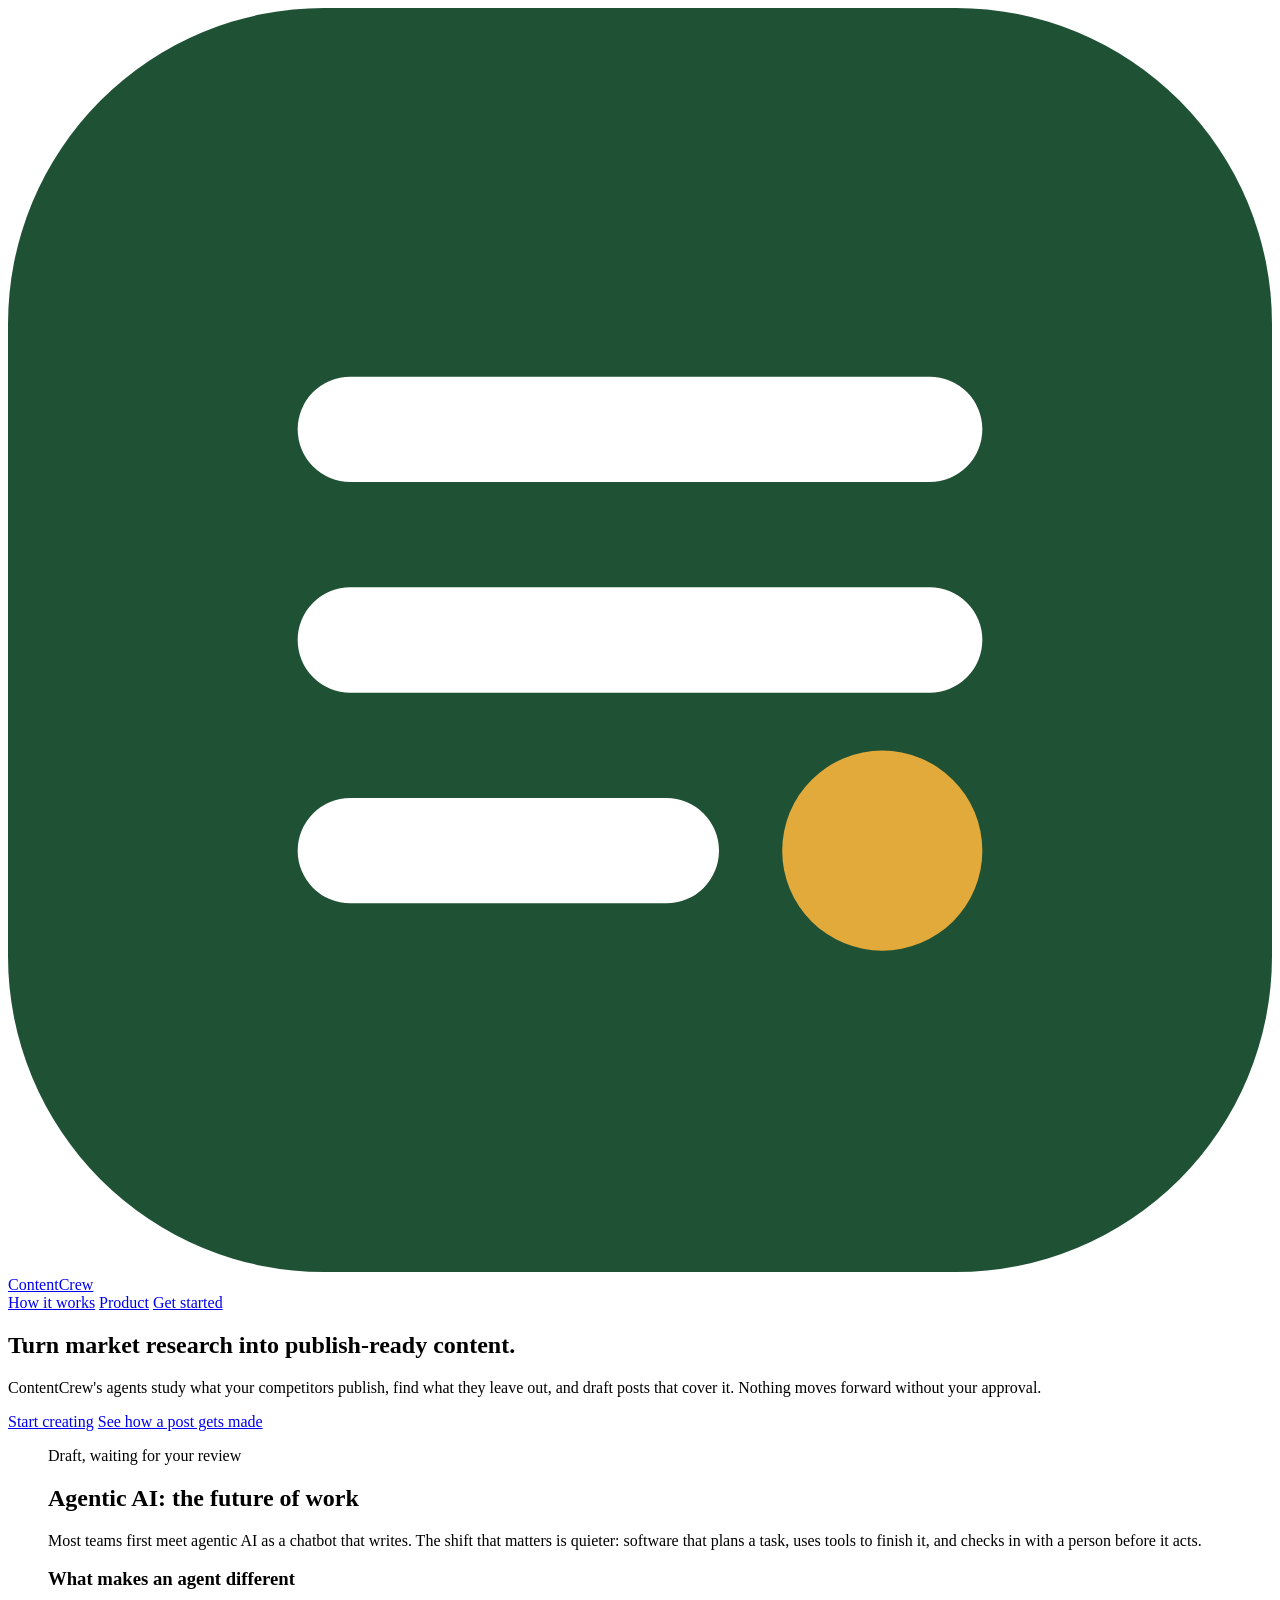
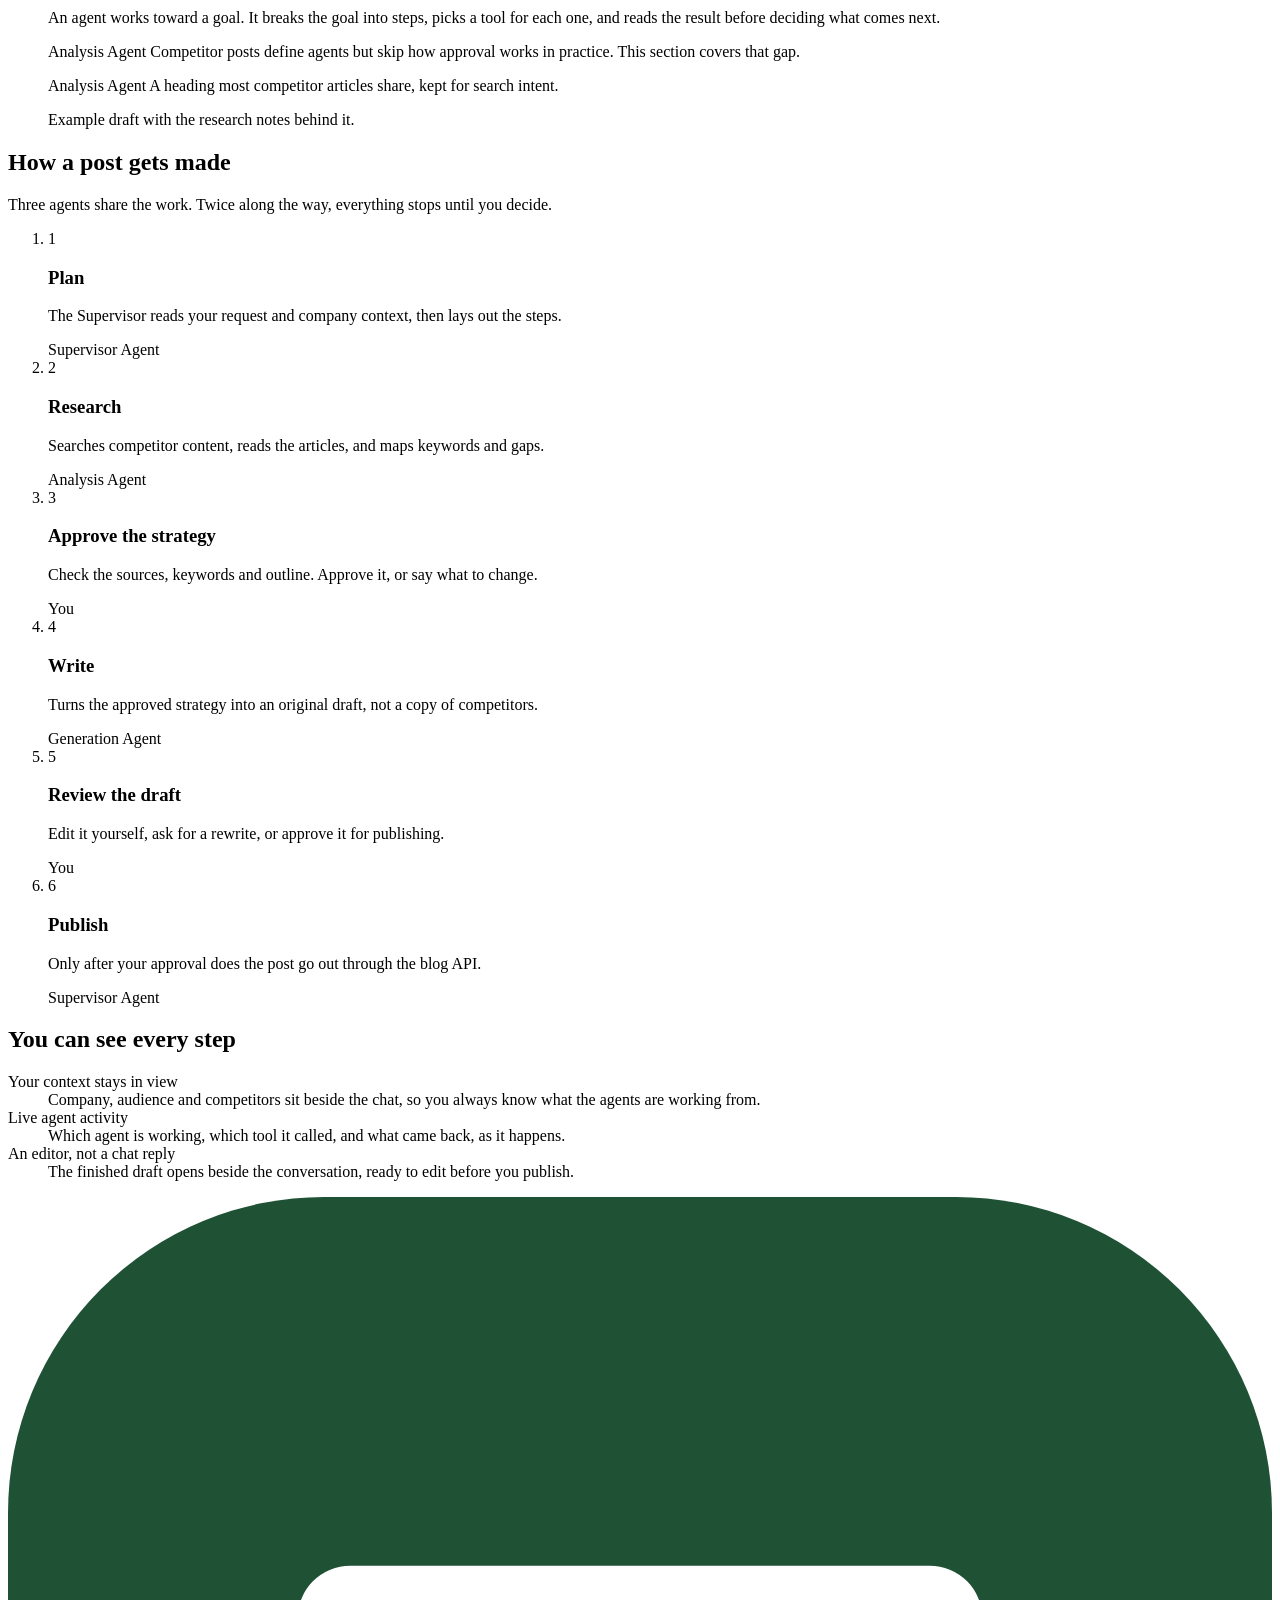
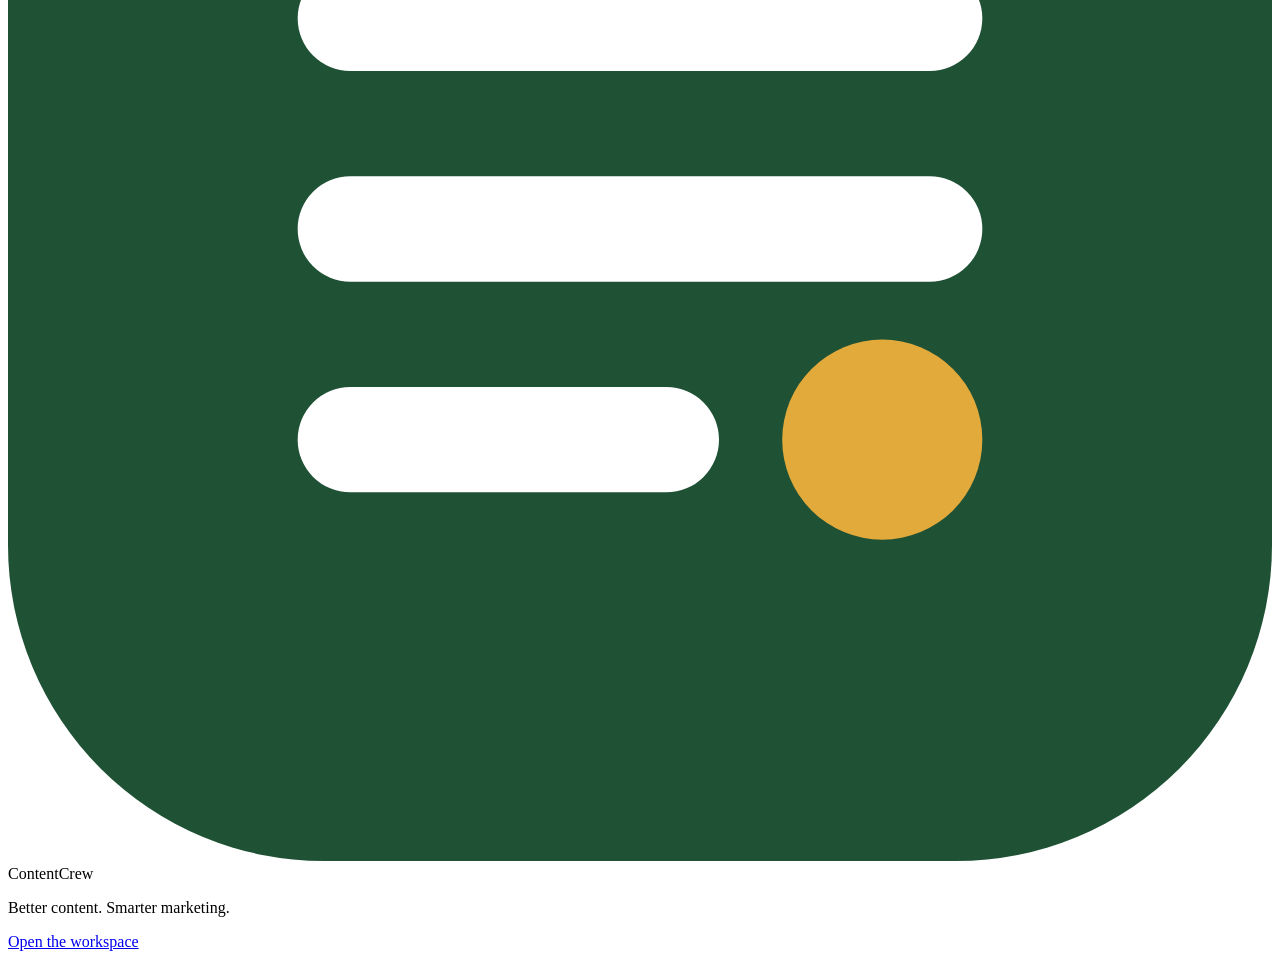
==== frontend/index.html @ e6bbc8a0 "Phases 1-5: working app before UI changes" ====
<!doctype html>
<html lang="en">
<head>
  <meta charset="utf-8">
  <meta name="viewport" content="width=device-width, initial-scale=1">
  <title>ContentCrew</title>
  <meta name="description" content="AI agents research your competitors and draft blog posts. You approve every step before anything is published.">
  <link rel="icon" href="/static/assets/favicon.svg" type="image/svg+xml">
  <link rel="stylesheet" href="/static/css/base.css">
  <link rel="stylesheet" href="/static/css/landing.css">
</head>
<body class="landing">
  <header class="site-header">
    <div class="wrap site-header-inner">
      <a class="brand" href="/" aria-label="ContentCrew home">
        <svg class="brand-mark" viewBox="0 0 24 24" aria-hidden="true"><rect width="24" height="24" rx="6" fill="#1F5135"/><path d="M6.5 8h11M6.5 12h11M6.5 16h6" stroke="#fff" stroke-width="2" stroke-linecap="round"/><circle cx="16.6" cy="16" r="1.9" fill="#E2A93B"/></svg>
        ContentCrew
      </a>
      <nav class="site-nav" aria-label="Main">
        <a href="#how">How it works</a>
        <a href="#workspace">Product</a>
        <a class="btn btn-primary btn-sm" href="/app">Get started</a>
      </nav>
    </div>
  </header>

  <main>
    <section class="hero">
      <div class="wrap hero-grid">
        <div class="hero-copy">
          <h1 class="hero-title">Turn market research into publish&#8209;ready content.</h1>
          <p class="hero-lede">ContentCrew's agents study what your competitors publish, find what they leave out, and draft posts that cover it. Nothing moves forward without your approval.</p>
          <div class="hero-actions">
            <a class="btn btn-primary btn-lg" href="/app">Start creating</a>
            <a class="hero-link" href="#how">See how a post gets made</a>
          </div>
        </div>

        <figure class="sheet" aria-labelledby="sheet-caption">
          <div class="sheet-page">
            <p class="sheet-status"><span class="sheet-status-dot" aria-hidden="true"></span>Draft, waiting for your review</p>
            <h2 class="sheet-title">Agentic AI: the future of work</h2>
            <p class="sheet-text">Most teams first meet agentic AI as a chatbot that writes. The shift that matters is quieter: software that plans a task, uses tools to finish it, and checks in with a person before it acts.</p>
            <h3 class="sheet-heading">What makes an agent different</h3>
            <p class="sheet-text">An agent works toward a goal. It breaks the goal into steps, picks a tool for each one, and reads the result before deciding what comes next.</p>
            <span class="sheet-line" aria-hidden="true"></span>
            <span class="sheet-line short" aria-hidden="true"></span>
          </div>
          <div class="sheet-notes" aria-label="Research notes">
            <p class="sheet-note">
              <span class="sheet-note-who">Analysis Agent</span>
              Competitor posts define agents but skip how approval works in practice. This section covers that gap.
            </p>
            <p class="sheet-note">
              <span class="sheet-note-who">Analysis Agent</span>
              A heading most competitor articles share, kept for search intent.
            </p>
          </div>
          <figcaption id="sheet-caption" class="sheet-caption">Example draft with the research notes behind it.</figcaption>
        </figure>
      </div>
    </section>

    <section class="how" id="how" aria-labelledby="how-title">
      <div class="wrap">
        <div class="how-intro">
          <h2 class="section-title" id="how-title">How a post gets made</h2>
          <p class="section-lede">Three agents share the work. Twice along the way, everything stops until you decide.</p>
        </div>

        <ol class="track">
          <li class="track-step">
            <span class="track-node">1</span>
            <h3>Plan</h3>
            <p>The Supervisor reads your request and company context, then lays out the steps.</p>
            <span class="track-who">Supervisor Agent</span>
          </li>
          <li class="track-step">
            <span class="track-node">2</span>
            <h3>Research</h3>
            <p>Searches competitor content, reads the articles, and maps keywords and gaps.</p>
            <span class="track-who">Analysis Agent</span>
          </li>
          <li class="track-step is-human">
            <span class="track-node">3</span>
            <h3>Approve the strategy</h3>
            <p>Check the sources, keywords and outline. Approve it, or say what to change.</p>
            <span class="track-who">You</span>
          </li>
          <li class="track-step">
            <span class="track-node">4</span>
            <h3>Write</h3>
            <p>Turns the approved strategy into an original draft, not a copy of competitors.</p>
            <span class="track-who">Generation Agent</span>
          </li>
          <li class="track-step is-human">
            <span class="track-node">5</span>
            <h3>Review the draft</h3>
            <p>Edit it yourself, ask for a rewrite, or approve it for publishing.</p>
            <span class="track-who">You</span>
          </li>
          <li class="track-step">
            <span class="track-node">6</span>
            <h3>Publish</h3>
            <p>Only after your approval does the post go out through the blog API.</p>
            <span class="track-who">Supervisor Agent</span>
          </li>
        </ol>
      </div>
    </section>

    <section class="workspace-note" id="workspace" aria-labelledby="workspace-title">
      <div class="wrap workspace-note-grid">
        <h2 class="section-title" id="workspace-title">You can see every step</h2>
        <dl class="workspace-points">
          <div>
            <dt>Your context stays in view</dt>
            <dd>Company, audience and competitors sit beside the chat, so you always know what the agents are working from.</dd>
          </div>
          <div>
            <dt>Live agent activity</dt>
            <dd>Which agent is working, which tool it called, and what came back, as it happens.</dd>
          </div>
          <div>
            <dt>An editor, not a chat reply</dt>
            <dd>The finished draft opens beside the conversation, ready to edit before you publish.</dd>
          </div>
        </dl>
      </div>
    </section>
  </main>

  <footer class="site-footer">
    <div class="wrap site-footer-inner">
      <span class="brand brand-small">
        <svg class="brand-mark" viewBox="0 0 24 24" aria-hidden="true"><rect width="24" height="24" rx="6" fill="#1F5135"/><path d="M6.5 8h11M6.5 12h11M6.5 16h6" stroke="#fff" stroke-width="2" stroke-linecap="round"/><circle cx="16.6" cy="16" r="1.9" fill="#E2A93B"/></svg>
        ContentCrew
      </span>
      <p>Better content. Smarter marketing.</p>
      <a class="btn btn-secondary btn-sm" href="/app">Open the workspace</a>
    </div>
  </footer>
</body>
</html>
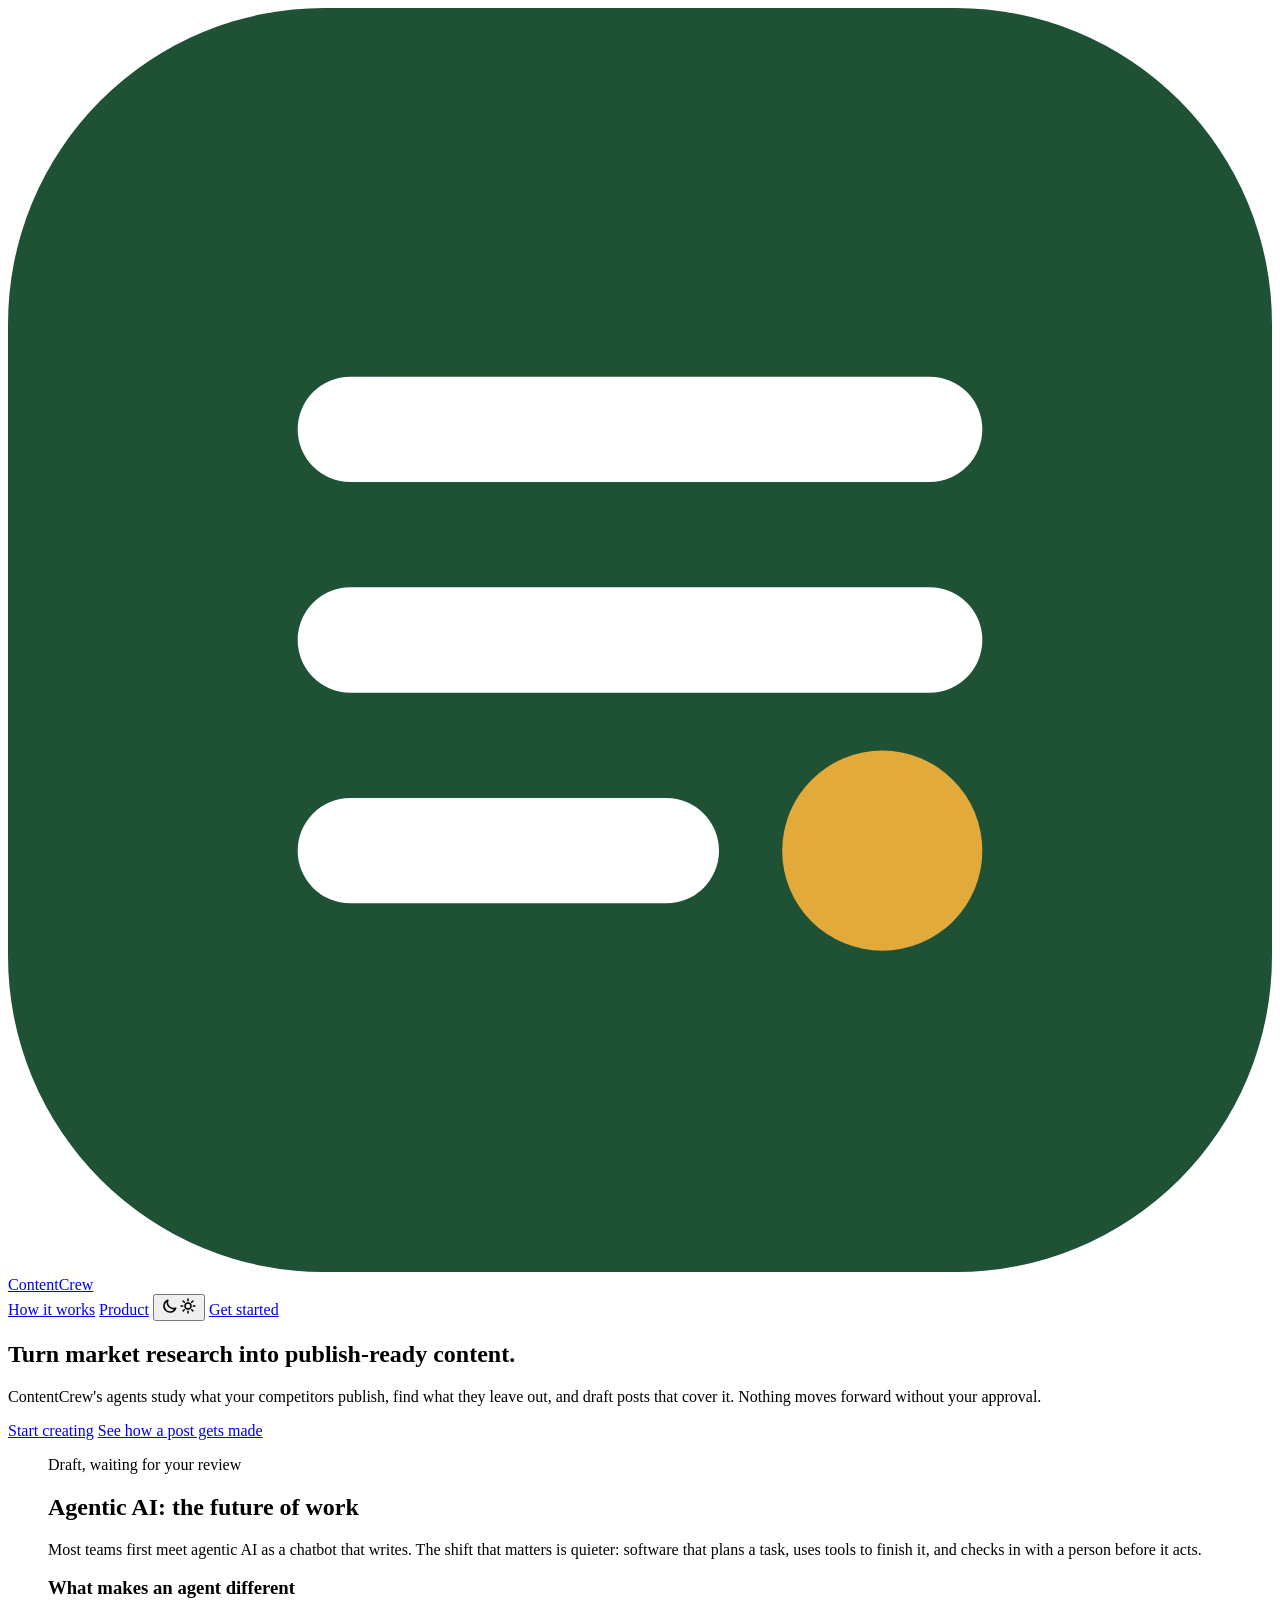
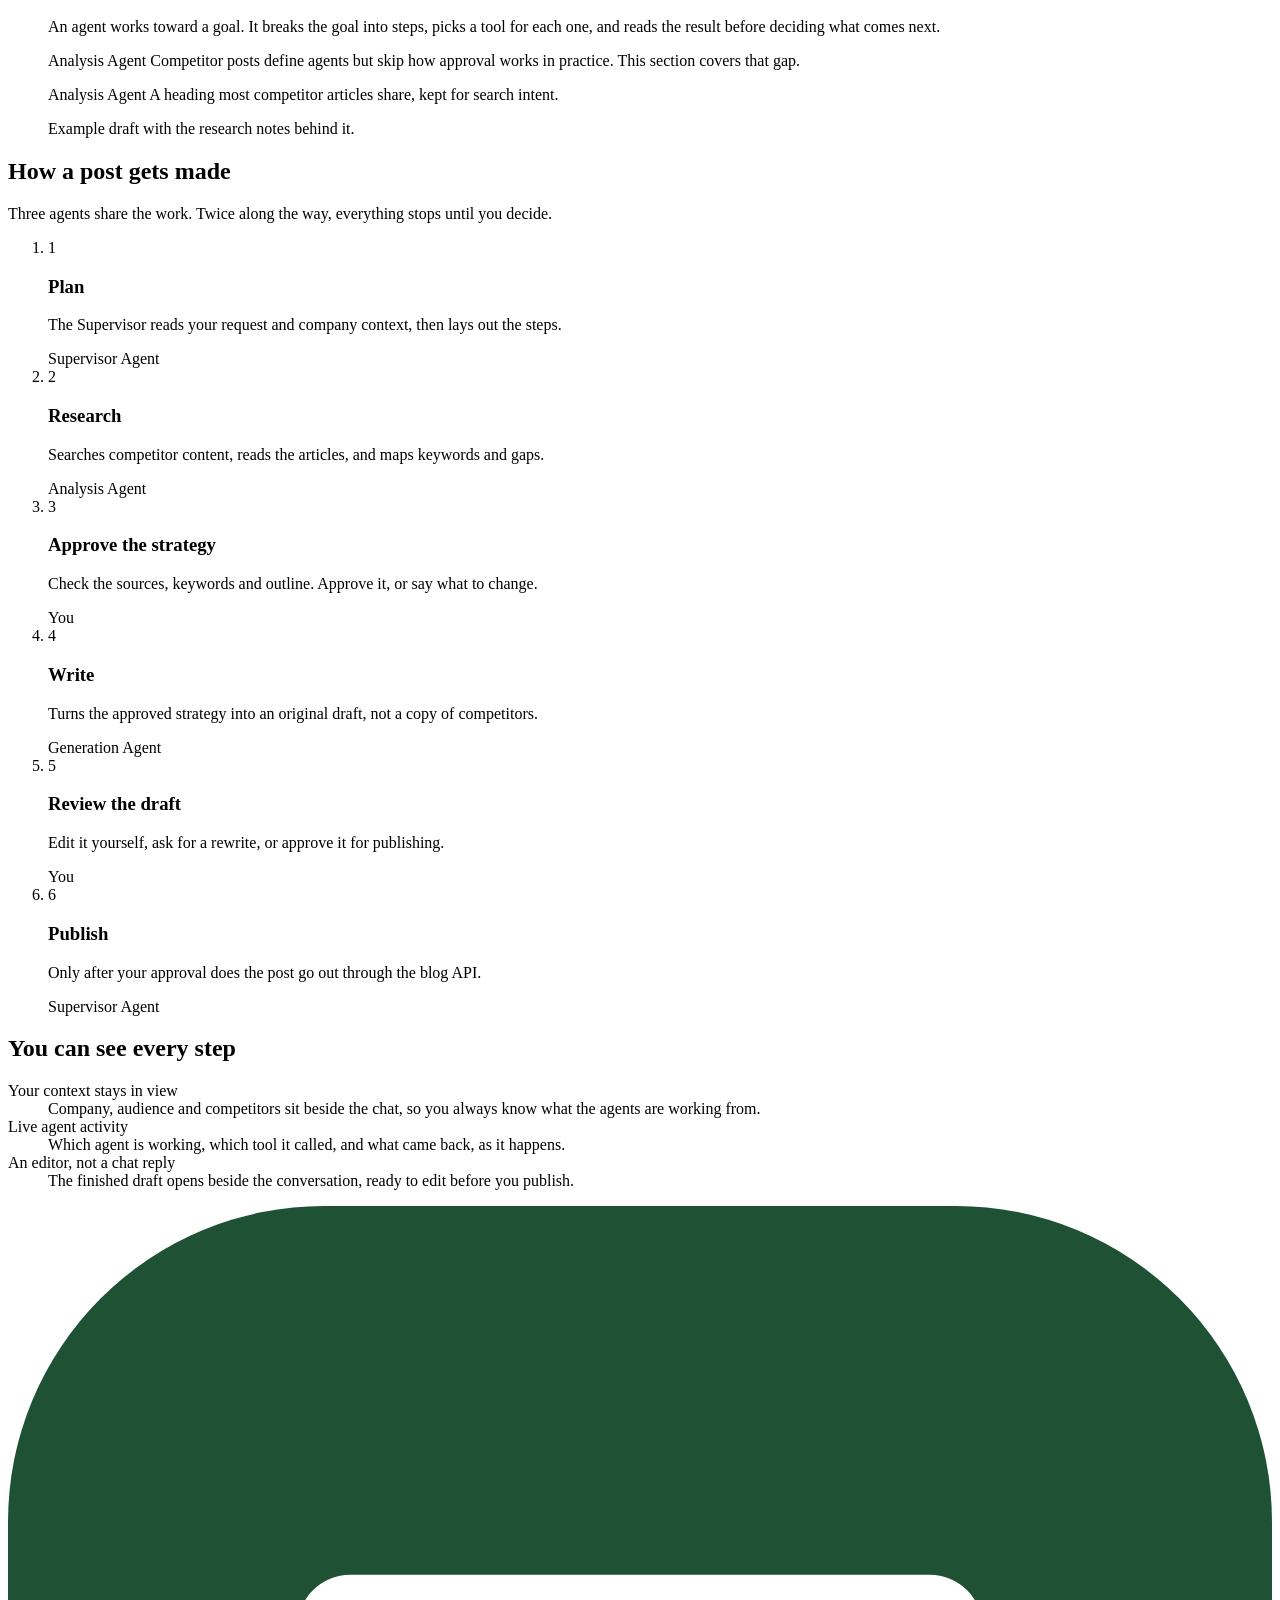
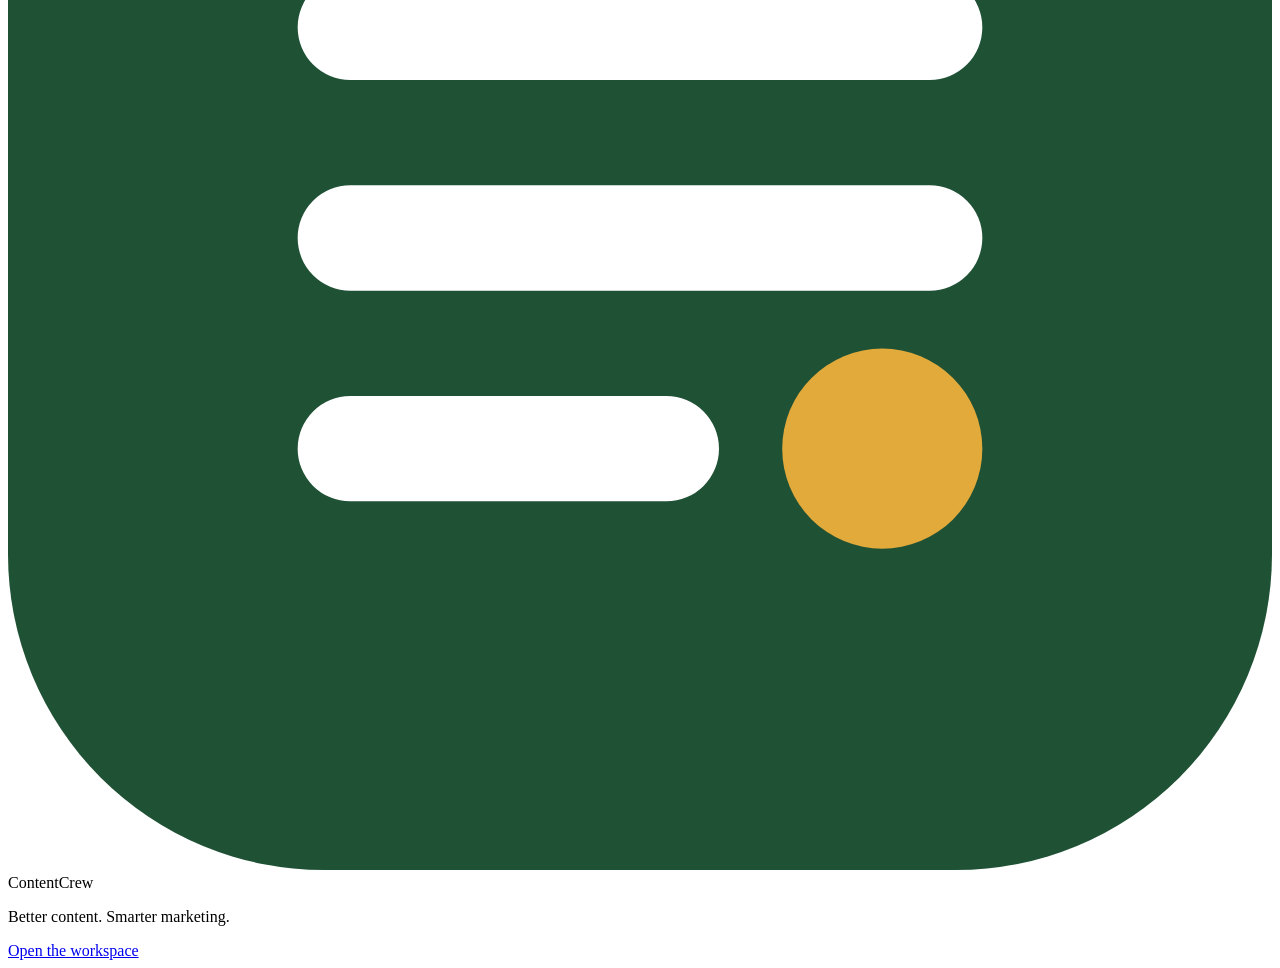
==== commit 5484d88f: "App Finished." ====
--- a/frontend/index.html
+++ b/frontend/index.html
@@ -8,6 +8,7 @@
   <link rel="icon" href="/static/assets/favicon.svg" type="image/svg+xml">
   <link rel="stylesheet" href="/static/css/base.css">
   <link rel="stylesheet" href="/static/css/landing.css">
+  <script src="/static/js/theme.js"></script>
 </head>
 <body class="landing">
   <header class="site-header">
@@ -19,6 +20,7 @@
       <nav class="site-nav" aria-label="Main">
         <a href="#how">How it works</a>
         <a href="#workspace">Product</a>
+        <button type="button" class="icon-btn theme-toggle" data-theme-toggle aria-label="Dark mode" aria-pressed="false" title="Switch to dark mode"><svg class="theme-icon-moon" viewBox="0 0 20 20" width="18" height="18" fill="none" stroke="currentColor" stroke-width="1.7" stroke-linecap="round" stroke-linejoin="round" aria-hidden="true"><path d="M16.4 12.4A6.8 6.8 0 0 1 7.6 3.6a6.8 6.8 0 1 0 8.8 8.8z"/></svg><svg class="theme-icon-sun" viewBox="0 0 20 20" width="18" height="18" fill="none" stroke="currentColor" stroke-width="1.7" stroke-linecap="round" aria-hidden="true"><circle cx="10" cy="10" r="3.3"/><path d="M10 2.3v1.8M10 15.9v1.8M2.3 10h1.8M15.9 10h1.8M4.6 4.6l1.3 1.3M14.1 14.1l1.3 1.3M4.6 15.4l1.3-1.3M14.1 5.9l1.3-1.3"/></svg></button>
         <a class="btn btn-primary btn-sm" href="/app">Get started</a>
       </nav>
     </div>
